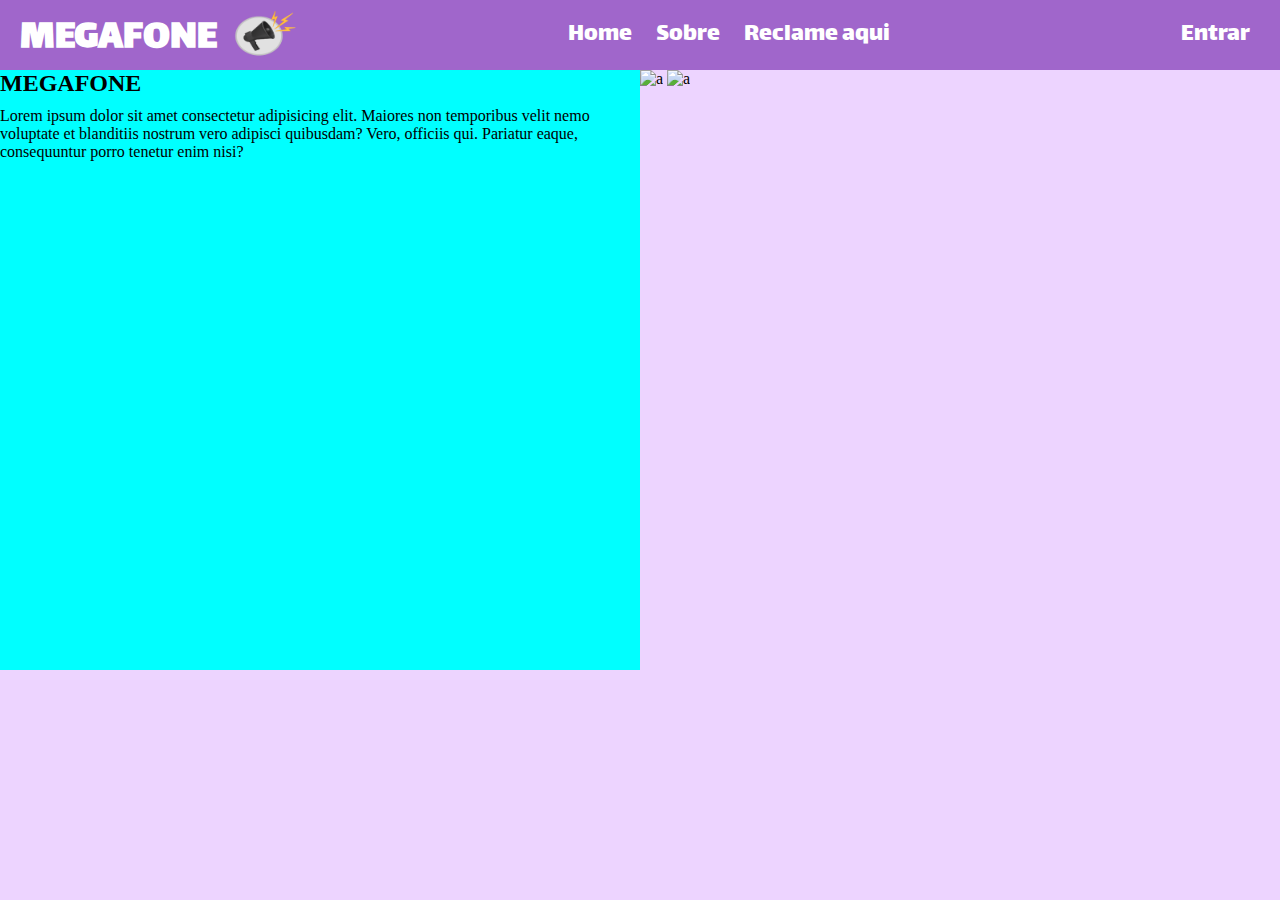
==== index.html @ a2128fc6 "1" ====
<!DOCTYPE html>
<html lang="pt-br">

<head>
    <meta charset="UTF-8">
    <meta name="viewport" content="width=device-width, initial-scale=1.0">
    <link rel="stylesheet" href="/css/style.css">
    <link rel="stylesheet" href="/css/topo.css">
    <link rel="preconnect" href="https://fonts.googleapis.com">
    <link rel="preconnect" href="https://fonts.gstatic.com" crossorigin>
    <link href="https://fonts.googleapis.com/css2?family=Lalezar&display=swap" rel="stylesheet">
    <title>Megafone</title>
</head>

<body>
    <div class="container">
        <div class="topo">
            <div class="logo">
                <h2>MEGAFONE</h2>
                <img src="/img/logo.png" alt="Logo MEGAFONE">
            </div>

            <nav class="menunav">
                <a href="#">Home</a>
                <a href="">Sobre</a>
                <a href="">Reclame aqui</a>
            </nav>

            <a href="/assets/login.html">Entrar</a>
        </div>

        <section class="areasobre">
            <article>
                <h2>MEGAFONE</h2>
                <P>Lorem ipsum dolor sit amet consectetur adipisicing elit. Maiores non temporibus velit nemo voluptate
                    et blanditiis nostrum vero adipisci quibusdam? Vero, officiis qui. Pariatur eaque, consequuntur
                    porro tenetur enim nisi?</P>
            </article>
            <div class="imagenssobre" >
                <img  src="" alt="a">
                <img src="" alt="a">
            </div>
        </section>

    </div>


</body>

</html>
---- css/style.css ----
* {
    margin: 0;
    padding: 0;
}


/*===========CORES E FONTES==============*/

:root {
    --cor01: #a066cb;
    --cor02: #c9b9f2;
    --cor03: #edd4ff;
    --corfontb: #000;
    --corfontw: #fff;

    --fontlogo: "lalezar";

}

/*=========================================*/

.container {
    background-color: var(--cor03);
    width: 100vw;
    height: 100vh;
}


/*=========FORM=CADASTRO/LOGIN==========*/

.areaform {

    background-color: var(--cor02);
    width: 50%;
    margin: 5% auto;
    border-radius: 15px;
}

.inputs {

    margin: auto auto;

}

.box {
    width: 100%;
    height: 100%;
    display: flex;
    flex-direction: column;
    align-items: center;
    box-sizing: border-box;
    margin: 0 auto;
    padding: 10px;
    box-shadow: 0px 4px 8px 0px rgba(0, 0, 0, 0.25);
    border-radius: 15px;

}

.box h2{
    font-family: var(--fontlogo);
    font-size: 40px;
    font-weight: 400;
}


.inputs {
    width: 60%;
    display: flex;
    flex-direction: column;
    gap: 15px;
    align-items: center;
    box-sizing: border-box;
}

.inputtexto {
    width: 100%;
}

.inputtexto {
    font-size: 18px;
    font-family: sans-serif;
    font-weight: 600;
}

.inputpadrao {
    border: none;
    width: 100%;
    height: 25px;
    border-radius: 8px;
    padding: 5px;
}

.botoes {
    width: 100%;
    display: flex;
    justify-content: space-between;
    align-items: center;
    flex-wrap: wrap;
    padding: 15px 0 50px 0;
    font-family: sans-serif;
    font-weight: 600;
}

.botoes a{
    text-decoration: none;
    color: var(--corfontb);
    font-size: 16px;
}

#lembreme{
    width: 15px;
}

.btn_form {
    width: 100px;
    height: 30px;
    border: none;
    border-radius: 8px;
    background-color: var(--cor01);
    cursor: pointer;
    font-family: sans-serif;
    font-weight: 600;
}

.lembreme {
    display: flex;
    gap: 3px;
}

.lembreme input {
    cursor: pointer;
}

/*=========PAGINA=INDEX=============*/

.areasobre{
    display: flex;
    background-color: var(--cor03);
}

.areasobre article{
    background-color: aqua;
    width: 50%;
    height: 600px;
    display: flex;
    flex-direction: column;
    gap: 10px;
}

@media screen and (max-width: 450px) {
    .areaform {
        width: 100%;
        margin: 25% auto;
    }
}
---- css/topo.css ----
:root {
    --cor01: #a066cb;
    --cor02: #c9b9f2;
    --cor03: #edd4ff;
    --corfontb: #000;
    --corfontw: #fff;

    --fontlogo: "lalezar";
}

.topo{
    height: 50px;
    display: flex;
    justify-content: space-between;
    padding: 10px 10px;
    align-items: center;
    background-color: var(--cor01);
}

.topo a{
    font-family: var(--fontlogo);
    font-size: 26px;
    font-weight: 400;
    margin-right: 20px;
    text-decoration: none;
    color: var(--corfontw);
}

.logo{
    display: flex;
    align-items: center;
    font-family: var(--fontlogo);
    font-size: 28px;
    font-weight: 400;
    color: var(--corfontw);
}

.logo h2{
    margin-left: 10px;
    margin-top: 8px;
}

.logo img{
    width: 80px;
}
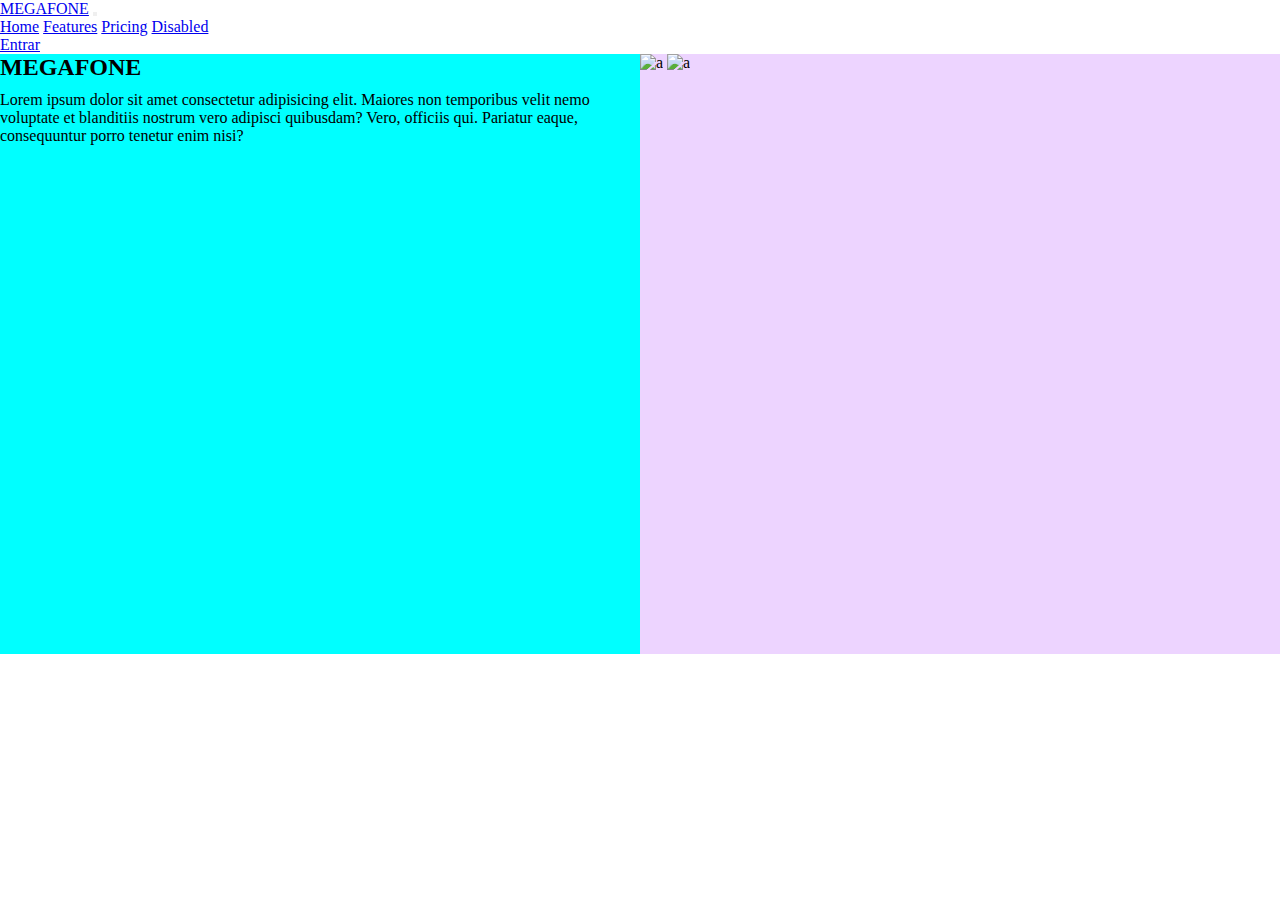
==== commit 6ff3fe52: "1" ====
--- a/index.html
+++ b/index.html
@@ -9,12 +9,15 @@
     <link rel="preconnect" href="https://fonts.googleapis.com">
     <link rel="preconnect" href="https://fonts.gstatic.com" crossorigin>
     <link href="https://fonts.googleapis.com/css2?family=Lalezar&display=swap" rel="stylesheet">
+
+    <link href="https://cdn.jsdelivr.net/npm/bootstrap@5.3.2/dist/css/bootstrap.min.css" rel="stylesheet" integrity="sha384-T3c6CoIi6uLrA9TneNEoa7RxnatzjcDSCmG1MXxSR1GAsXEV/Dwwykc2MPK8M2HN" crossorigin="anonymous">
+
     <title>Megafone</title>
 </head>
 
 <body>
-    <div class="container">
-        <div class="topo">
+    
+    <!--  <div class="topo">
             <div class="logo">
                 <h2>MEGAFONE</h2>
                 <img src="/img/logo.png" alt="Logo MEGAFONE">
@@ -25,9 +28,28 @@
                 <a href="">Sobre</a>
                 <a href="">Reclame aqui</a>
             </nav>
+        -->
+            <nav class="navbar navbar-expand-lg navbar-light bg-light">
+                <div class="container-fluid">
+                  <a class="navbar-brand" href="#">MEGAFONE</a>
+                  
+                  <button class="navbar-toggler" type="button" data-bs-toggle="collapse" data-bs-target="#navbarNavAltMarkup" aria-controls="navbarNavAltMarkup" aria-expanded="false" aria-label="Toggle navigation">
+                    <span class="navbar-toggler-icon"></span>
+                  </button>
+                  <div class="collapse navbar-collapse" id="navbarNavAltMarkup">
+                    <div class="navbar-nav">
+                      <a class="nav-link active" aria-current="page" href="#">Home</a>
+                      <a class="nav-link" href="#">Features</a>
+                      <a class="nav-link" href="#">Pricing</a>
+                      <a class="nav-link disabled" href="#" tabindex="-1" aria-disabled="true">Disabled</a>
+                    </div>
+                  </div>
+                  <a id="linkentrar" href="/assets/login.html">Entrar</a>
+                </div>
+              </nav>
 
-            <a href="/assets/login.html">Entrar</a>
-        </div>
+            
+        
 
         <section class="areasobre">
             <article>
@@ -44,6 +66,7 @@
 
     </div>
 
+    <script src="https://cdn.jsdelivr.net/npm/bootstrap@5.3.2/dist/js/bootstrap.bundle.min.js" integrity="sha384-C6RzsynM9kWDrMNeT87bh95OGNyZPhcTNXj1NW7RuBCsyN/o0jlpcV8Qyq46cDfL" crossorigin="anonymous"></script>
 
 </body>
 
--- a/css/style.css
+++ b/css/style.css
@@ -152,4 +152,9 @@
         width: 100%;
         margin: 25% auto;
     }
+
+    #linkentrar{
+        display: none;
+    }
+
 }--- a/css/topo.css
+++ b/css/topo.css
@@ -44,3 +44,11 @@
 .logo img{
     width: 80px;
 }
+
+@media screen and (max-width: 1000px) {
+
+    #linkentrar{
+        display: none;
+    }
+
+}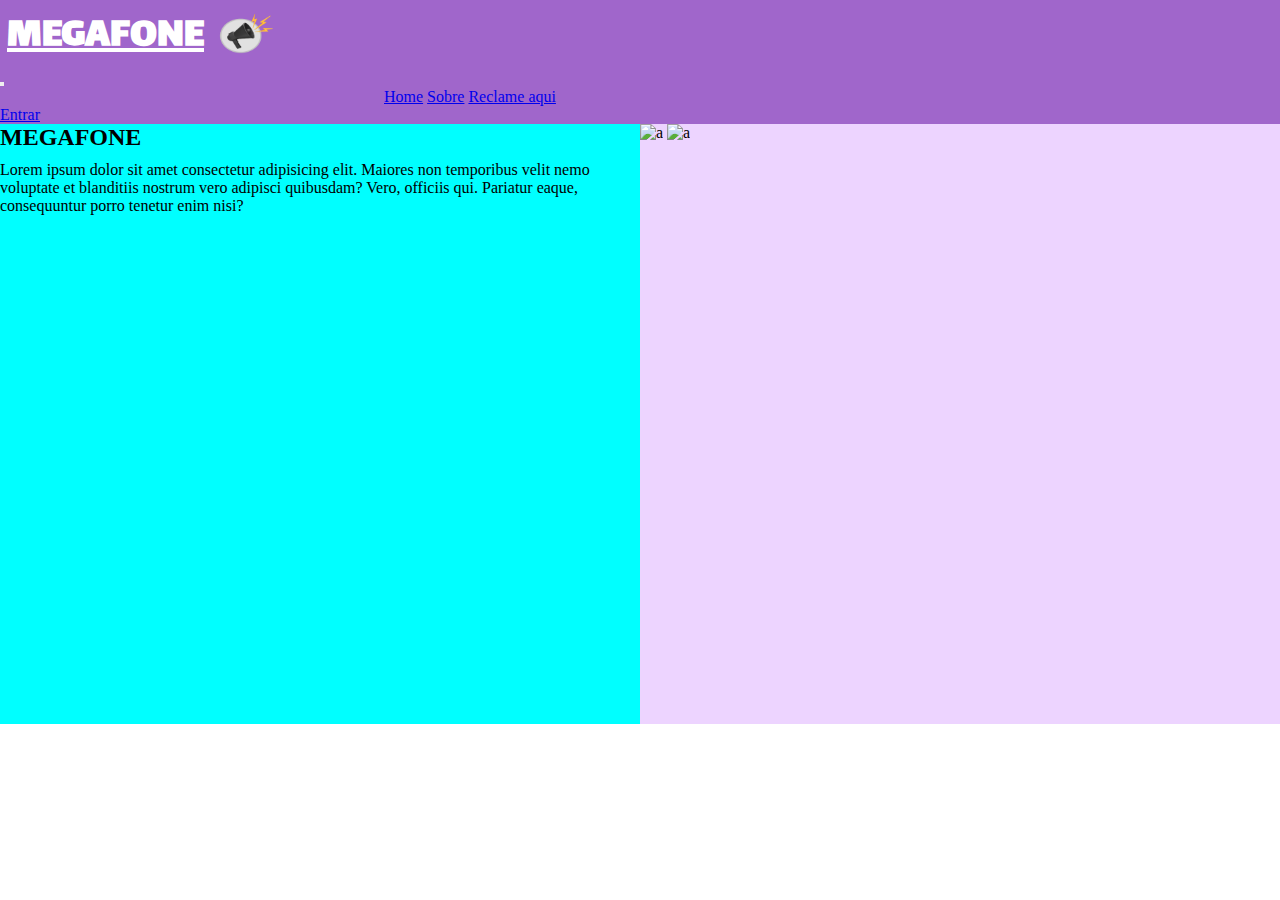
==== commit 07ddb57f: "1" ====
--- a/index.html
+++ b/index.html
@@ -29,19 +29,23 @@
                 <a href="">Reclame aqui</a>
             </nav>
         -->
-            <nav class="navbar navbar-expand-lg navbar-light bg-light">
-                <div class="container-fluid">
-                  <a class="navbar-brand" href="#">MEGAFONE</a>
+            <nav class="navbar navbar-expand-lg navbar-light bg-light p-0  ">
+                <div  class="container-fluid cordanav  ">
+                    <div class="centralizarlogo">
+                        <a id="fontepersonalizada" class="navbar-brand " href="#">MEGAFONE </a>
+                        <img class="imgconfig " src="/img/logo.png" alt="Logo MEGAFONE">
+                    </div>
+                 
                   
                   <button class="navbar-toggler" type="button" data-bs-toggle="collapse" data-bs-target="#navbarNavAltMarkup" aria-controls="navbarNavAltMarkup" aria-expanded="false" aria-label="Toggle navigation">
                     <span class="navbar-toggler-icon"></span>
                   </button>
-                  <div class="collapse navbar-collapse" id="navbarNavAltMarkup">
-                    <div class="navbar-nav">
-                      <a class="nav-link active" aria-current="page" href="#">Home</a>
-                      <a class="nav-link" href="#">Features</a>
-                      <a class="nav-link" href="#">Pricing</a>
-                      <a class="nav-link disabled" href="#" tabindex="-1" aria-disabled="true">Disabled</a>
+                  <div class="collapse navbar-collapse  " id="navbarNavAltMarkup">
+                    <div class="navbar-nav espacologonav">
+                      <a class="nav-link active" href="#">Home</a>
+                      <a class="nav-link active" href="#">Sobre</a>
+                      <a class="nav-link active" href="#">Reclame aqui</a>
+                      <a class="nav-link active " id="entrarmenu" href="">Entrar</a>
                     </div>
                   </div>
                   <a id="linkentrar" href="/assets/login.html">Entrar</a>
--- a/css/topo.css
+++ b/css/topo.css
@@ -8,6 +8,8 @@
 
     --fontlogo: "lalezar";
 }
+
+
 
 .topo{
     height: 50px;
@@ -42,7 +44,44 @@
 }
 
 .logo img{
-    width: 80px;
+    width: 70px;
+}
+
+
+.imgconfig{
+    width: 70px;
+}
+
+.cordanav{
+    background-color: var(--cor01);
+    
+    
+}
+
+.espacologonav{
+    margin-left: 30%;
+    
+}
+
+#entrarmenu{
+    display: none;
+}
+
+#fontepersonalizada{
+    display: flex;
+    align-items: center;
+    font-family: var(--fontlogo);
+    font-size: 42px;
+    font-weight: 600;
+    color: var(--corfontw);
+    padding: 0;
+    margin: 0;
+}
+
+.centralizarlogo{
+    display: flex;
+    align-items: flex-end;
+    padding-left: 7px ;
 }
 
 @media screen and (max-width: 1000px) {
@@ -51,4 +90,8 @@
         display: none;
     }
 
+    #entrarmenu{
+        display: block;
+    }
+
 }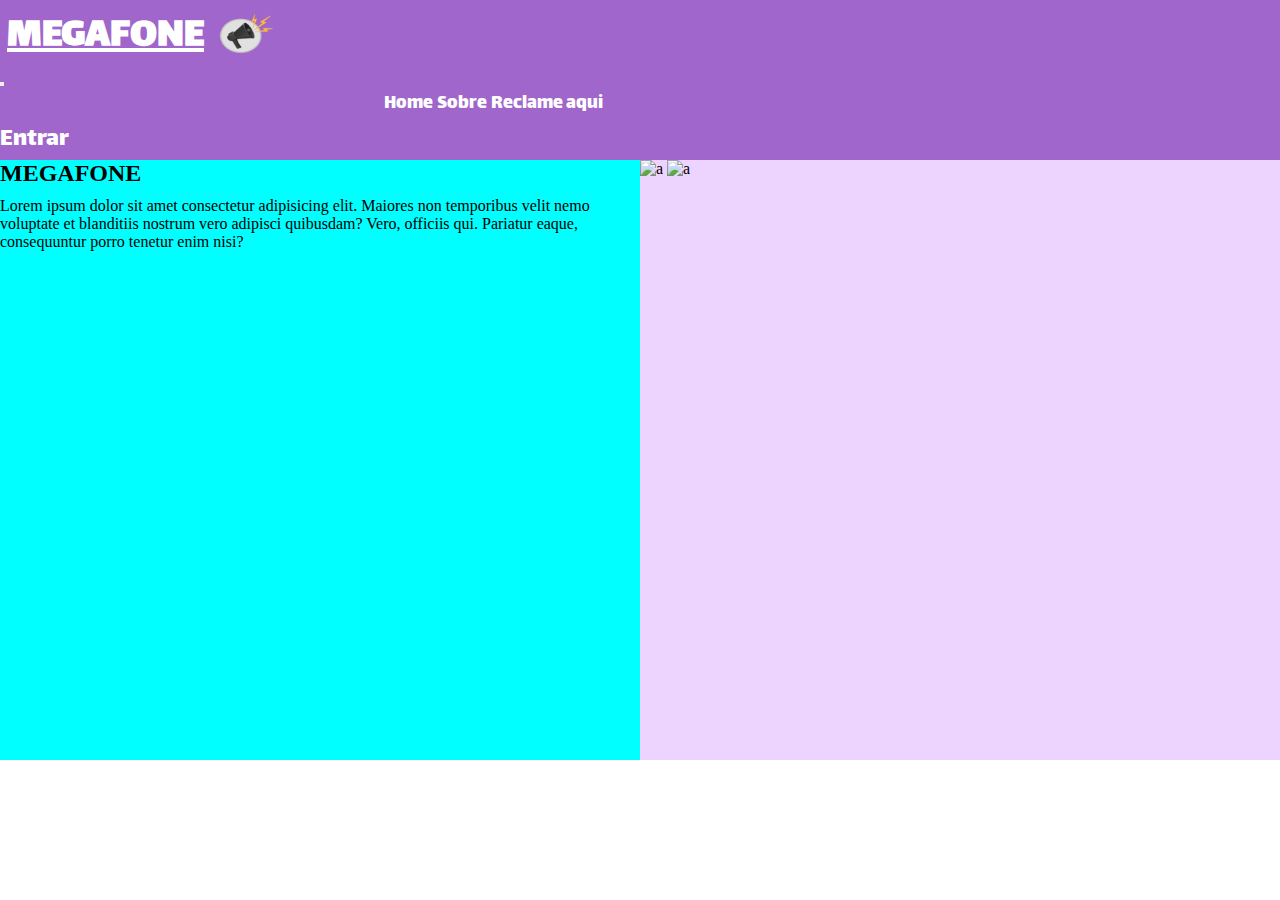
==== commit 203df4b3: "1" ====
--- a/index.html
+++ b/index.html
@@ -10,67 +10,60 @@
     <link rel="preconnect" href="https://fonts.gstatic.com" crossorigin>
     <link href="https://fonts.googleapis.com/css2?family=Lalezar&display=swap" rel="stylesheet">
 
-    <link href="https://cdn.jsdelivr.net/npm/bootstrap@5.3.2/dist/css/bootstrap.min.css" rel="stylesheet" integrity="sha384-T3c6CoIi6uLrA9TneNEoa7RxnatzjcDSCmG1MXxSR1GAsXEV/Dwwykc2MPK8M2HN" crossorigin="anonymous">
+    <link href="https://cdn.jsdelivr.net/npm/bootstrap@5.3.2/dist/css/bootstrap.min.css" rel="stylesheet"
+        integrity="sha384-T3c6CoIi6uLrA9TneNEoa7RxnatzjcDSCmG1MXxSR1GAsXEV/Dwwykc2MPK8M2HN" crossorigin="anonymous">
 
     <title>Megafone</title>
 </head>
 
 <body>
-    
-    <!--  <div class="topo">
-            <div class="logo">
-                <h2>MEGAFONE</h2>
-                <img src="/img/logo.png" alt="Logo MEGAFONE">
+
+
+    <nav class="navbar navbar-expand-lg navbar-light bg-light p-0  ">
+        <div class="container-fluid cordanav  ">
+            <div class="centralizarlogo">
+                <a id="fontepersonalizada" class="navbar-brand " href="#">MEGAFONE </a>
+                <img class="imgconfig " src="/img/logo.png" alt="Logo MEGAFONE">
             </div>
 
-            <nav class="menunav">
-                <a href="#">Home</a>
-                <a href="">Sobre</a>
-                <a href="">Reclame aqui</a>
-            </nav>
-        -->
-            <nav class="navbar navbar-expand-lg navbar-light bg-light p-0  ">
-                <div  class="container-fluid cordanav  ">
-                    <div class="centralizarlogo">
-                        <a id="fontepersonalizada" class="navbar-brand " href="#">MEGAFONE </a>
-                        <img class="imgconfig " src="/img/logo.png" alt="Logo MEGAFONE">
-                    </div>
-                 
-                  
-                  <button class="navbar-toggler" type="button" data-bs-toggle="collapse" data-bs-target="#navbarNavAltMarkup" aria-controls="navbarNavAltMarkup" aria-expanded="false" aria-label="Toggle navigation">
-                    <span class="navbar-toggler-icon"></span>
-                  </button>
-                  <div class="collapse navbar-collapse  " id="navbarNavAltMarkup">
-                    <div class="navbar-nav espacologonav">
-                      <a class="nav-link active" href="#">Home</a>
-                      <a class="nav-link active" href="#">Sobre</a>
-                      <a class="nav-link active" href="#">Reclame aqui</a>
-                      <a class="nav-link active " id="entrarmenu" href="">Entrar</a>
-                    </div>
-                  </div>
-                  <a id="linkentrar" href="/assets/login.html">Entrar</a>
+
+            <button class="navbar-toggler" type="button" data-bs-toggle="collapse" data-bs-target="#navbarNavAltMarkup"
+                aria-controls="navbarNavAltMarkup" aria-expanded="false" aria-label="Toggle navigation">
+                <span class="navbar-toggler-icon"></span>
+            </button>
+            <div class="collapse navbar-collapse  " id="navbarNavAltMarkup">
+                <div class="navbar-nav espacologonav">
+                    <a id="linksmenu" class="nav-link active" href="#">Home</a>
+                    <a id="linksmenu" class="nav-link active" href="#">Sobre</a>
+                    <a id="linksmenu" class="nav-link active" href="#">Reclame aqui</a>
+                    <a class="nav-link active " id="entrarmenunone" href="">Entrar</a>
                 </div>
-              </nav>
+            </div>
+            <a id="linkentrar" href="/assets/login.html">Entrar</a>
+        </div>
+    </nav>
 
-            
-        
 
-        <section class="areasobre">
-            <article>
-                <h2>MEGAFONE</h2>
-                <P>Lorem ipsum dolor sit amet consectetur adipisicing elit. Maiores non temporibus velit nemo voluptate
-                    et blanditiis nostrum vero adipisci quibusdam? Vero, officiis qui. Pariatur eaque, consequuntur
-                    porro tenetur enim nisi?</P>
-            </article>
-            <div class="imagenssobre" >
-                <img  src="" alt="a">
-                <img src="" alt="a">
-            </div>
-        </section>
+
+
+    <section class="areasobre">
+        <article>
+            <h2>MEGAFONE</h2>
+            <P>Lorem ipsum dolor sit amet consectetur adipisicing elit. Maiores non temporibus velit nemo voluptate
+                et blanditiis nostrum vero adipisci quibusdam? Vero, officiis qui. Pariatur eaque, consequuntur
+                porro tenetur enim nisi?</P>
+        </article>
+        <div class="imagenssobre">
+            <img src="" alt="a">
+            <img src="" alt="a">
+        </div>
+    </section>
 
     </div>
 
-    <script src="https://cdn.jsdelivr.net/npm/bootstrap@5.3.2/dist/js/bootstrap.bundle.min.js" integrity="sha384-C6RzsynM9kWDrMNeT87bh95OGNyZPhcTNXj1NW7RuBCsyN/o0jlpcV8Qyq46cDfL" crossorigin="anonymous"></script>
+    <script src="https://cdn.jsdelivr.net/npm/bootstrap@5.3.2/dist/js/bootstrap.bundle.min.js"
+        integrity="sha384-C6RzsynM9kWDrMNeT87bh95OGNyZPhcTNXj1NW7RuBCsyN/o0jlpcV8Qyq46cDfL"
+        crossorigin="anonymous"></script>
 
 </body>
 
--- a/css/style.css
+++ b/css/style.css
@@ -19,7 +19,7 @@
 
 /*=========================================*/
 
-.container {
+.body {
     background-color: var(--cor03);
     width: 100vw;
     height: 100vh;
@@ -70,24 +70,26 @@
     gap: 15px;
     align-items: center;
     box-sizing: border-box;
+    padding: 10px 0;
 }
 
 .inputtexto {
     width: 100%;
-}
-
-.inputtexto {
     font-size: 18px;
     font-family: sans-serif;
     font-weight: 600;
+    margin-bottom: none;
 }
 
 .inputpadrao {
     border: none;
     width: 100%;
-    height: 25px;
+    height: 35px;
     border-radius: 8px;
-    padding: 5px;
+}
+
+.pinputs{
+    margin: 0;
 }
 
 .botoes {
--- a/css/topo.css
+++ b/css/topo.css
@@ -63,8 +63,42 @@
     
 }
 
+#entrarmenunone{
+    display: none;
+    font-family: var(--fontlogo);
+    font-size: 20px;
+    font-weight: 400;
+    margin-right: 20px;
+    text-decoration: none;
+    color: var(--corfontw);
+}
+
 #entrarmenu{
     display: none;
+    font-family: var(--fontlogo);
+    font-size: 26px;
+    font-weight: 400;
+    margin-right: 20px;
+    text-decoration: none;
+    color: var(--corfontw);
+}
+
+#linkentrar{
+    font-family: var(--fontlogo);
+    font-size: 26px;
+    font-weight: 400;
+    margin-right: 20px;
+    text-decoration: none;
+    color: var(--corfontw);
+}
+
+#linksmenu{
+    font-family: var(--fontlogo);
+    font-size: 20px;
+    font-weight: 400;
+    margin-right: 0;
+    text-decoration: none;
+    color: var(--corfontw);
 }
 
 #fontepersonalizada{
@@ -84,6 +118,8 @@
     padding-left: 7px ;
 }
 
+
+
 @media screen and (max-width: 1000px) {
 
     #linkentrar{
@@ -94,4 +130,12 @@
         display: block;
     }
 
+    #entrarmenunone{
+        display: block;
+    }
+
+    .espacologonav{
+        margin-left: 0;
+        
+    }
 }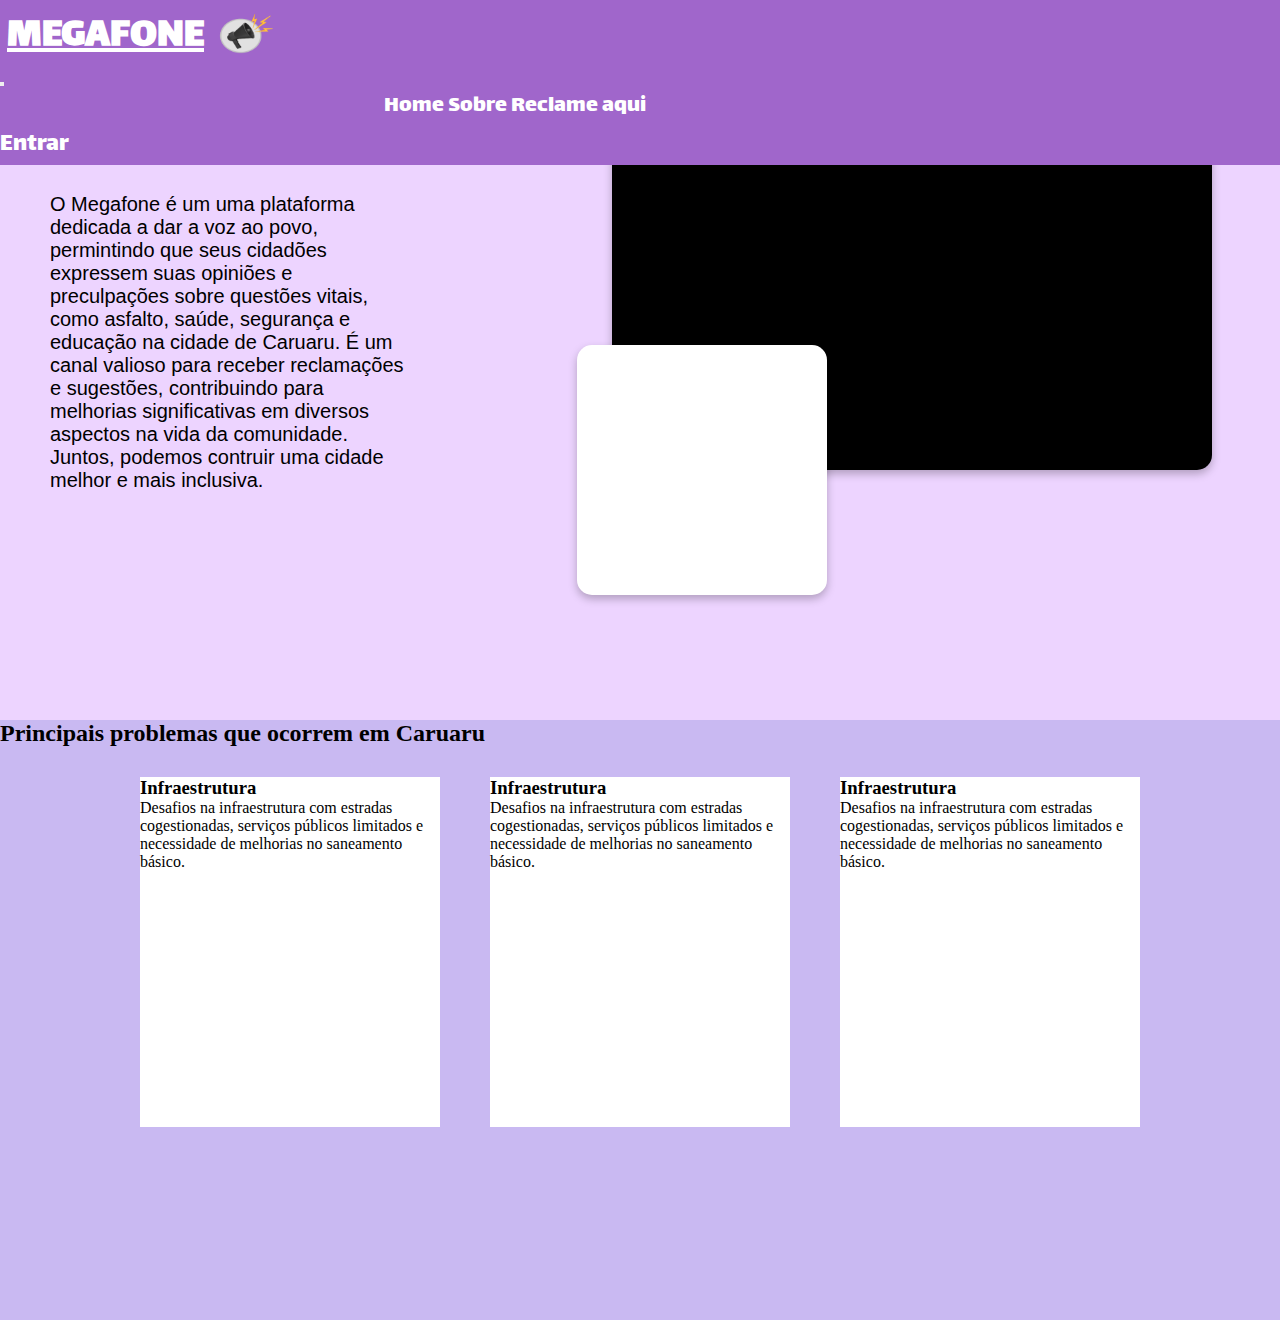
==== commit 3f4a1b6b: "1" ====
--- a/index.html
+++ b/index.html
@@ -19,7 +19,7 @@
 <body>
 
 
-    <nav class="navbar navbar-expand-lg navbar-light bg-light p-0  ">
+    <nav id="menufixo" class="navbar navbar-expand-lg navbar-light bg-light p-0  ">
         <div class="container-fluid cordanav  ">
             <div class="centralizarlogo">
                 <a id="fontepersonalizada" class="navbar-brand " href="#">MEGAFONE </a>
@@ -49,13 +49,33 @@
     <section class="areasobre">
         <article>
             <h2>MEGAFONE</h2>
-            <P>Lorem ipsum dolor sit amet consectetur adipisicing elit. Maiores non temporibus velit nemo voluptate
-                et blanditiis nostrum vero adipisci quibusdam? Vero, officiis qui. Pariatur eaque, consequuntur
-                porro tenetur enim nisi?</P>
+            <P>O Megafone é um uma plataforma dedicada a dar a voz ao povo, permintindo que seus cidadões expressem suas opiniões e preculpações sobre questões vitais, como asfalto, saúde, segurança e educação na cidade de Caruaru. É um canal valioso para receber reclamações e sugestões, contribuindo para melhorias significativas em diversos aspectos na vida da comunidade. Juntos, podemos contruir uma cidade melhor e mais inclusiva.</P>
         </article>
         <div class="imagenssobre">
-            <img src="" alt="a">
-            <img src="" alt="a">
+            <div class="foto1">
+                <img src="" alt="">
+            </div>
+            <div class="foto2">
+                <img src="" alt="">
+            </div>
+        </div>
+    </section>
+
+    <section class="areaproblemas">
+        <h2>Principais problemas que ocorrem em Caruaru</h2>
+        <div class="cartoes">
+            <div class="cartao">
+                <h3>Infraestrutura</h3>
+                <p>Desafios na infraestrutura com estradas cogestionadas, serviços públicos limitados e necessidade de melhorias no saneamento básico.</p>
+            </div>
+            <div class="cartao">
+                <h3>Infraestrutura</h3>
+                <p>Desafios na infraestrutura com estradas cogestionadas, serviços públicos limitados e necessidade de melhorias no saneamento básico.</p>
+            </div>
+            <div class="cartao">
+                <h3>Infraestrutura</h3>
+                <p>Desafios na infraestrutura com estradas cogestionadas, serviços públicos limitados e necessidade de melhorias no saneamento básico.</p>
+            </div>
         </div>
     </section>
 
--- a/css/style.css
+++ b/css/style.css
@@ -56,7 +56,7 @@
 
 }
 
-.box h2{
+.box h2 {
     font-family: var(--fontlogo);
     font-size: 40px;
     font-weight: 400;
@@ -88,7 +88,7 @@
     border-radius: 8px;
 }
 
-.pinputs{
+.pinputs {
     margin: 0;
 }
 
@@ -103,13 +103,13 @@
     font-weight: 600;
 }
 
-.botoes a{
+.botoes a {
     text-decoration: none;
     color: var(--corfontb);
     font-size: 16px;
 }
 
-#lembreme{
+#lembreme {
     width: 15px;
 }
 
@@ -135,19 +135,80 @@
 
 /*=========PAGINA=INDEX=============*/
 
-.areasobre{
+.areasobre {
     display: flex;
     background-color: var(--cor03);
-}
-
-.areasobre article{
-    background-color: aqua;
-    width: 50%;
+    padding: 20px 0 0 0;
+}
+
+.areasobre article {
+    width: 40%;
     height: 600px;
     display: flex;
     flex-direction: column;
     gap: 10px;
-}
+    margin: 100px 0 0 50px;
+}
+
+.areasobre article h2 {
+    font-family: var(--fontlogo);
+    font-size: 40px;
+    font-weight: 400;
+}
+
+.areasobre article p {
+    width: 70%;
+    font-family: Arial;
+    font-size: 20px;
+    font-style: normal;
+    font-weight: 400;
+}
+
+.foto1{
+    width: 600px;
+    height: 350px;
+    background-color: #000000;
+    margin: 100px 0 0 50px;
+    position: relative;
+    border-radius: 15px;
+    box-shadow: 0px 4px 8px 0px rgba(0, 0, 0, 0.25);
+
+}
+
+.foto2{
+    width: 250px;
+    height: 250px;
+    background-color: #fff;
+    position: relative;
+    top: -125px;
+    border-radius: 15px;
+    right: -15px;
+    box-shadow: 0px 4px 8px 0px rgba(0, 0, 0, 0.25);
+
+}
+
+/*==========area=problemas==================*/
+
+.areaproblemas{
+    background-color: var(--cor02);
+    height: 600px;
+}
+
+.cartoes{
+    
+    display: flex;
+    margin: 30px;
+    justify-content: center;
+    gap: 50px;
+}
+
+.cartao{
+    width: 300px;
+    height: 350px;
+    background-color: var(--corfontw);
+
+}
+
 
 @media screen and (max-width: 450px) {
     .areaform {
@@ -155,7 +216,7 @@
         margin: 25% auto;
     }
 
-    #linkentrar{
+    #linkentrar {
         display: none;
     }
 
--- a/css/topo.css
+++ b/css/topo.css
@@ -94,7 +94,7 @@
 
 #linksmenu{
     font-family: var(--fontlogo);
-    font-size: 20px;
+    font-size: 24px;
     font-weight: 400;
     margin-right: 0;
     text-decoration: none;
@@ -118,6 +118,11 @@
     padding-left: 7px ;
 }
 
+#menufixo{
+    position: fixed;
+    width: 100%;
+    z-index: 1;
+}
 
 
 @media screen and (max-width: 1000px) {
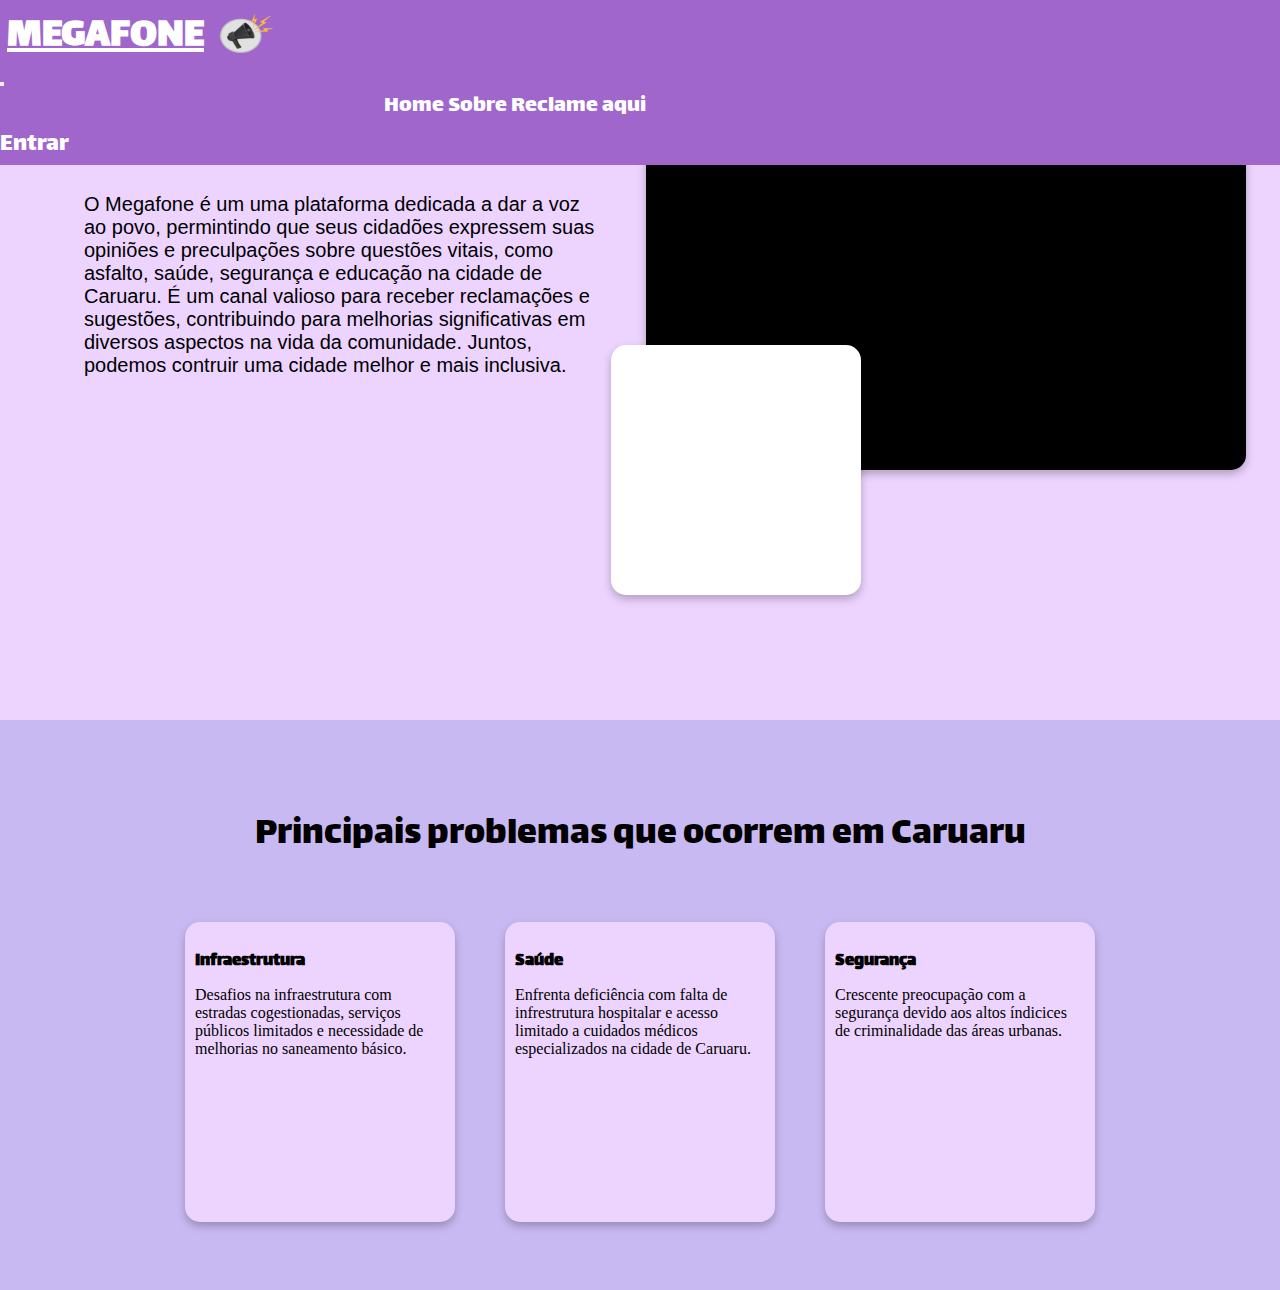
==== commit c64b5b85: "1" ====
--- a/index.html
+++ b/index.html
@@ -69,12 +69,12 @@
                 <p>Desafios na infraestrutura com estradas cogestionadas, serviços públicos limitados e necessidade de melhorias no saneamento básico.</p>
             </div>
             <div class="cartao">
-                <h3>Infraestrutura</h3>
-                <p>Desafios na infraestrutura com estradas cogestionadas, serviços públicos limitados e necessidade de melhorias no saneamento básico.</p>
+                <h3>Saúde</h3>
+                <p>Enfrenta deficiência com falta de infrestrutura hospitalar e acesso limitado a cuidados médicos especializados na cidade de Caruaru.</p>
             </div>
             <div class="cartao">
-                <h3>Infraestrutura</h3>
-                <p>Desafios na infraestrutura com estradas cogestionadas, serviços públicos limitados e necessidade de melhorias no saneamento básico.</p>
+                <h3>Segurança</h3>
+                <p>Crescente preocupação com a segurança devido aos altos índicices de criminalidade das áreas urbanas.</p>
             </div>
         </div>
     </section>
--- a/css/style.css
+++ b/css/style.css
@@ -139,6 +139,7 @@
     display: flex;
     background-color: var(--cor03);
     padding: 20px 0 0 0;
+    justify-content: center;
 }
 
 .areasobre article {
@@ -157,14 +158,13 @@
 }
 
 .areasobre article p {
-    width: 70%;
     font-family: Arial;
     font-size: 20px;
     font-style: normal;
     font-weight: 400;
 }
 
-.foto1{
+.foto1 {
     width: 600px;
     height: 350px;
     background-color: #000000;
@@ -175,7 +175,7 @@
 
 }
 
-.foto2{
+.foto2 {
     width: 250px;
     height: 250px;
     background-color: #fff;
@@ -189,24 +189,48 @@
 
 /*==========area=problemas==================*/
 
-.areaproblemas{
+.areaproblemas {
+    display: flex;
     background-color: var(--cor02);
-    height: 600px;
-}
-
-.cartoes{
-    
+    padding: 20px 0 0 0;
+    justify-content: center;
+    flex-direction: column;
+    height: 550px;
+}
+
+.areaproblemas h2 {
+    font-family: var(--fontlogo);
+    font-size: 40px;
+    font-weight: 400;
+    margin: 25px auto;
+}
+
+.cartoes {
+
     display: flex;
     margin: 30px;
     justify-content: center;
     gap: 50px;
 }
 
-.cartao{
-    width: 300px;
-    height: 350px;
-    background-color: var(--corfontw);
-
+.cartao {
+    width: 250px;
+    height: 280px;
+    background-color: var(--cor03);
+    border-radius: 15px;
+    display: flex;
+    flex-direction: column;
+    padding: 10px;
+    box-shadow: 0px 4px 8px 0px rgba(0, 0, 0, 0.25);
+}
+
+.cartao h3 {
+    font-family: var(--fontlogo);
+    margin-top: 15px;
+}
+
+.cartao p {
+    margin: 10px 0 0 0;
 }
 
 
--- a/css/topo.css
+++ b/css/topo.css
@@ -60,6 +60,7 @@
 
 .espacologonav{
     margin-left: 30%;
+    gap: 15px;
     
 }
 
@@ -96,7 +97,6 @@
     font-family: var(--fontlogo);
     font-size: 24px;
     font-weight: 400;
-    margin-right: 0;
     text-decoration: none;
     color: var(--corfontw);
 }
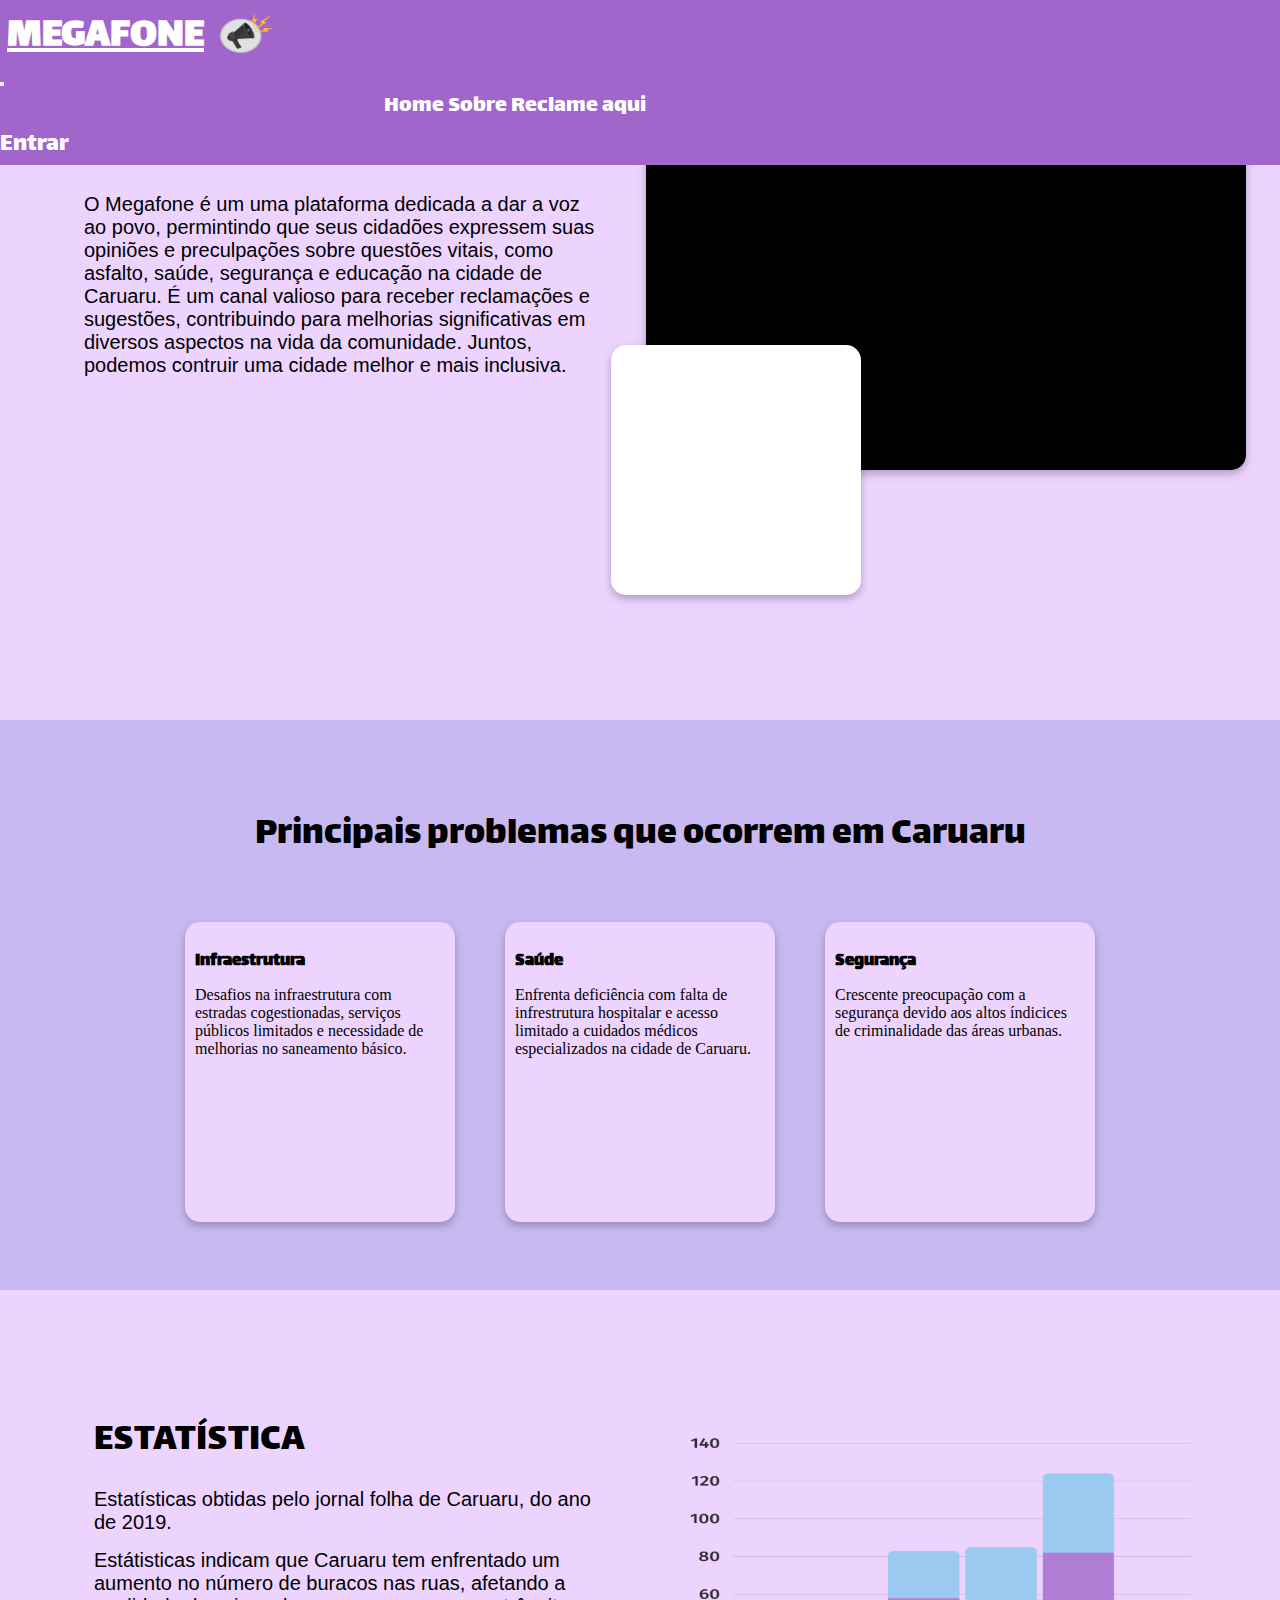
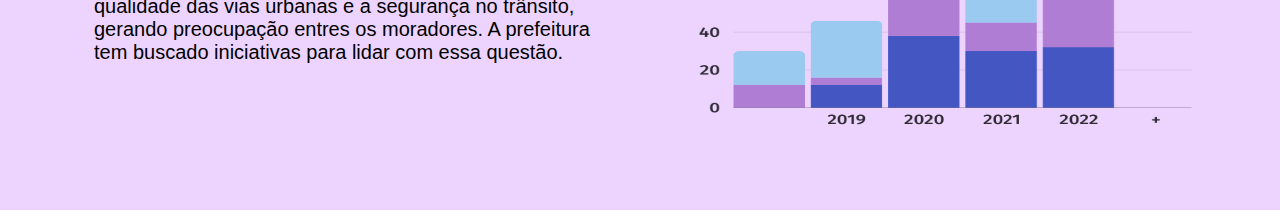
==== commit 7141e234: "1" ====
--- a/index.html
+++ b/index.html
@@ -49,7 +49,11 @@
     <section class="areasobre">
         <article>
             <h2>MEGAFONE</h2>
-            <P>O Megafone é um uma plataforma dedicada a dar a voz ao povo, permintindo que seus cidadões expressem suas opiniões e preculpações sobre questões vitais, como asfalto, saúde, segurança e educação na cidade de Caruaru. É um canal valioso para receber reclamações e sugestões, contribuindo para melhorias significativas em diversos aspectos na vida da comunidade. Juntos, podemos contruir uma cidade melhor e mais inclusiva.</P>
+            <P>O Megafone é um uma plataforma dedicada a dar a voz ao povo, permintindo que seus cidadões expressem suas
+                opiniões e preculpações sobre questões vitais, como asfalto, saúde, segurança e educação na cidade de
+                Caruaru. É um canal valioso para receber reclamações e sugestões, contribuindo para melhorias
+                significativas em diversos aspectos na vida da comunidade. Juntos, podemos contruir uma cidade melhor e
+                mais inclusiva.</P>
         </article>
         <div class="imagenssobre">
             <div class="foto1">
@@ -66,20 +70,39 @@
         <div class="cartoes">
             <div class="cartao">
                 <h3>Infraestrutura</h3>
-                <p>Desafios na infraestrutura com estradas cogestionadas, serviços públicos limitados e necessidade de melhorias no saneamento básico.</p>
+                <p>Desafios na infraestrutura com estradas cogestionadas, serviços públicos limitados e necessidade de
+                    melhorias no saneamento básico.</p>
             </div>
             <div class="cartao">
                 <h3>Saúde</h3>
-                <p>Enfrenta deficiência com falta de infrestrutura hospitalar e acesso limitado a cuidados médicos especializados na cidade de Caruaru.</p>
+                <p>Enfrenta deficiência com falta de infrestrutura hospitalar e acesso limitado a cuidados médicos
+                    especializados na cidade de Caruaru.</p>
             </div>
             <div class="cartao">
                 <h3>Segurança</h3>
-                <p>Crescente preocupação com a segurança devido aos altos índicices de criminalidade das áreas urbanas.</p>
+                <p>Crescente preocupação com a segurança devido aos altos índicices de criminalidade das áreas urbanas.
+                </p>
             </div>
         </div>
     </section>
 
-    </div>
+    <section class="areaestatistica">
+        <article>
+            <h2>ESTATÍSTICA</h2>
+            <P>Estatísticas obtidas pelo jornal folha de Caruaru, do ano de 2019.</P>
+            <P>Estátisticas indicam que Caruaru tem enfrentado um aumento no número de buracos nas ruas, afetando a
+                qualidade das vias urbanas e a segurança no trânsito, gerando preocupação entres os moradores. A
+                prefeitura tem buscado iniciativas para lidar com essa questão.</P>
+        </article>
+        <div class="areaestatistica">
+            <div class="foto1e">
+                <img src="/img/estatistica.png" alt="estatistica.img">
+            </div>
+
+        </div>
+    </section>
+
+    
 
     <script src="https://cdn.jsdelivr.net/npm/bootstrap@5.3.2/dist/js/bootstrap.bundle.min.js"
         integrity="sha384-C6RzsynM9kWDrMNeT87bh95OGNyZPhcTNXj1NW7RuBCsyN/o0jlpcV8Qyq46cDfL"
@@ -87,4 +110,6 @@
 
 </body>
 
-</html>+</html>
+
+
--- a/css/style.css
+++ b/css/style.css
@@ -135,6 +135,8 @@
 
 /*=========PAGINA=INDEX=============*/
 
+/*=========AREA=SOBRE===============*/
+
 .areasobre {
     display: flex;
     background-color: var(--cor03);
@@ -187,6 +189,8 @@
 
 }
 
+/*=========AREA=SOBRE+FINAL=================*/
+
 /*==========area=problemas==================*/
 
 .areaproblemas {
@@ -233,6 +237,57 @@
     margin: 10px 0 0 0;
 }
 
+
+/*==========AREA=ESTATISTICA=============*/
+
+.areaestatistica {
+    display: flex;
+    background-color: var(--cor03);
+    padding: 20px 0 0 0;
+    justify-content: center;
+}
+
+.areaestatistica article {
+    width: 40%;
+    height: 400px;
+    display: flex;
+    flex-direction: column;
+    gap: 15px;
+    margin: 100px 0 0 70px;
+}
+
+.areaestatistica article h2 {
+    font-family: var(--fontlogo);
+    font-size: 40px;
+    font-weight: 400;
+}
+
+.areaestatistica article p {
+    font-family: Arial;
+    font-size: 20px;
+    font-style: normal;
+    font-weight: 400;
+}
+
+.foto1e {
+    width: 600px;
+    height: 350px;
+    margin: 70px 0 0 50px;
+    border-radius: 15px;
+
+}
+.foto1e img{
+    width: 100%;
+    height: 100%;
+    margin: 25px auto;
+}
+
+/*==========AREA=ESTATISTICA=FIM==========*/
+
+/*==============AREA=MAO==================*/
+
+
+/*==========area=mao=final==============*/
 
 @media screen and (max-width: 450px) {
     .areaform {
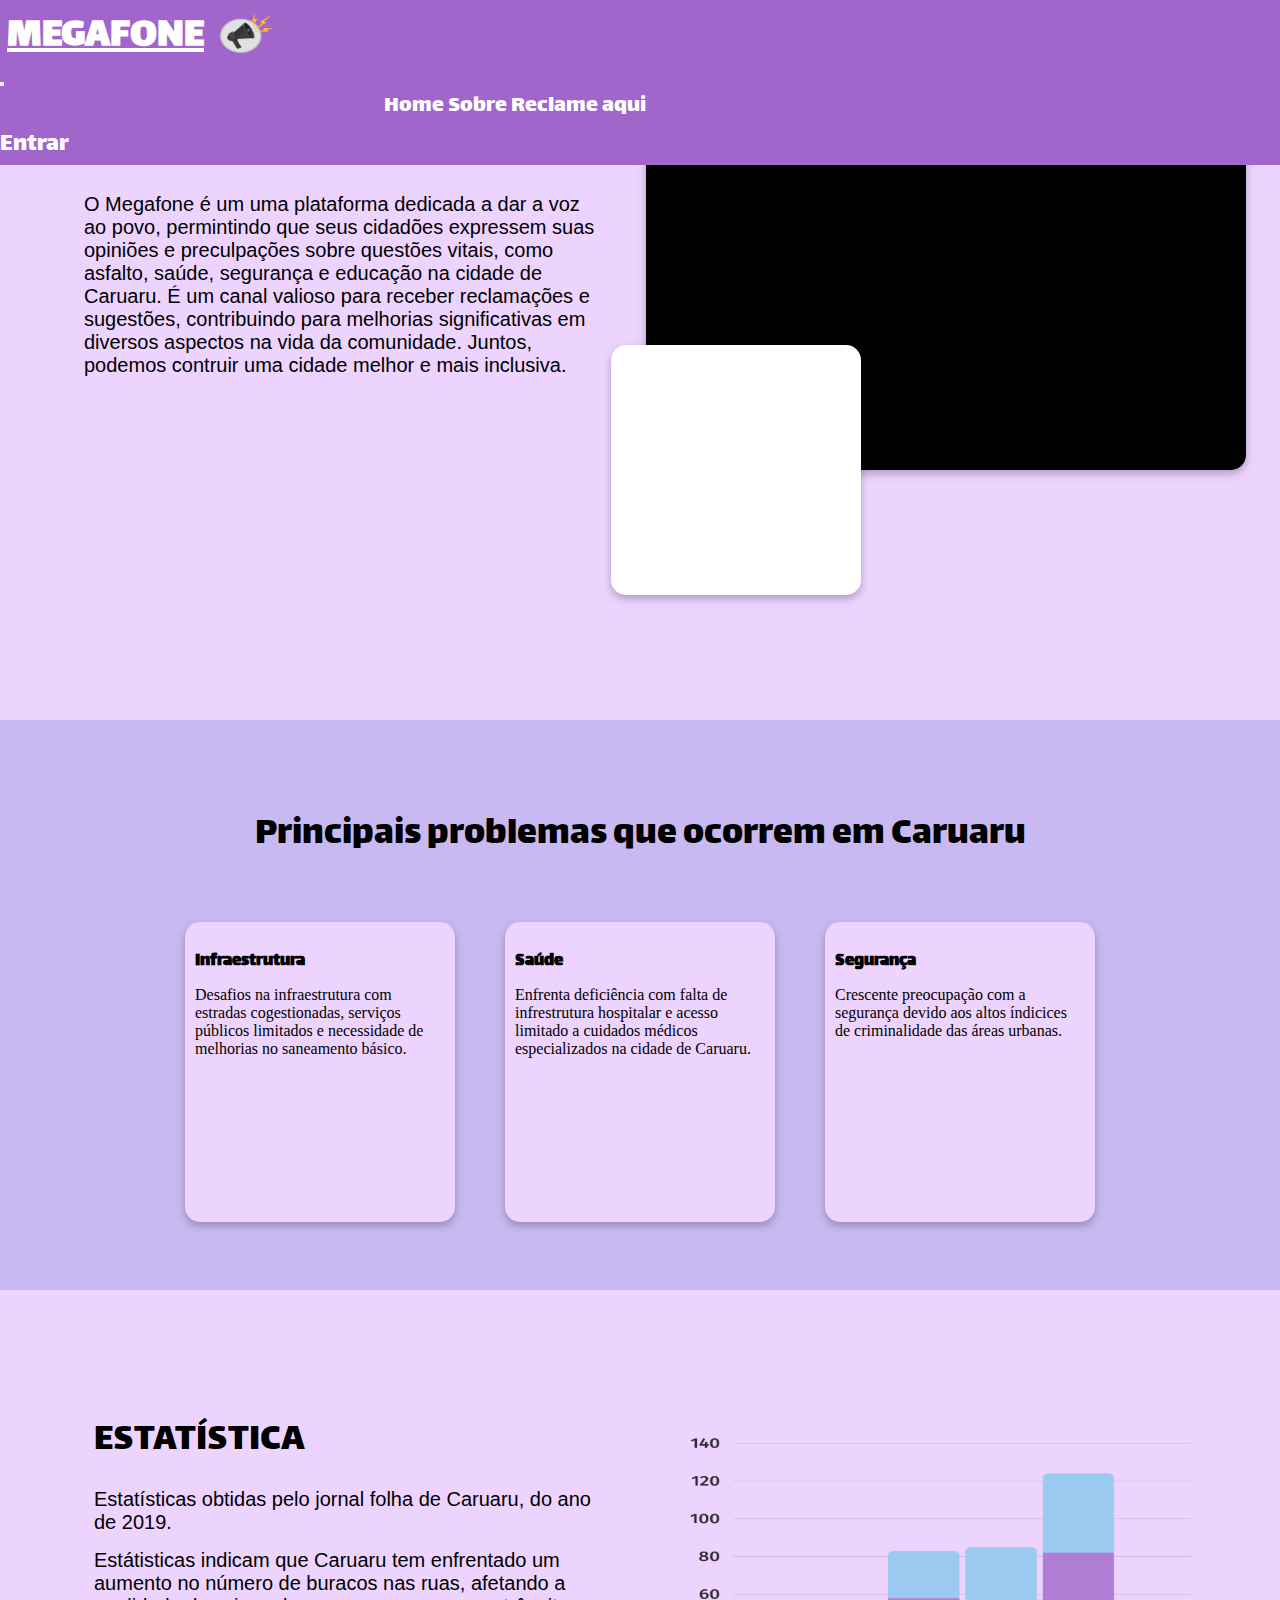
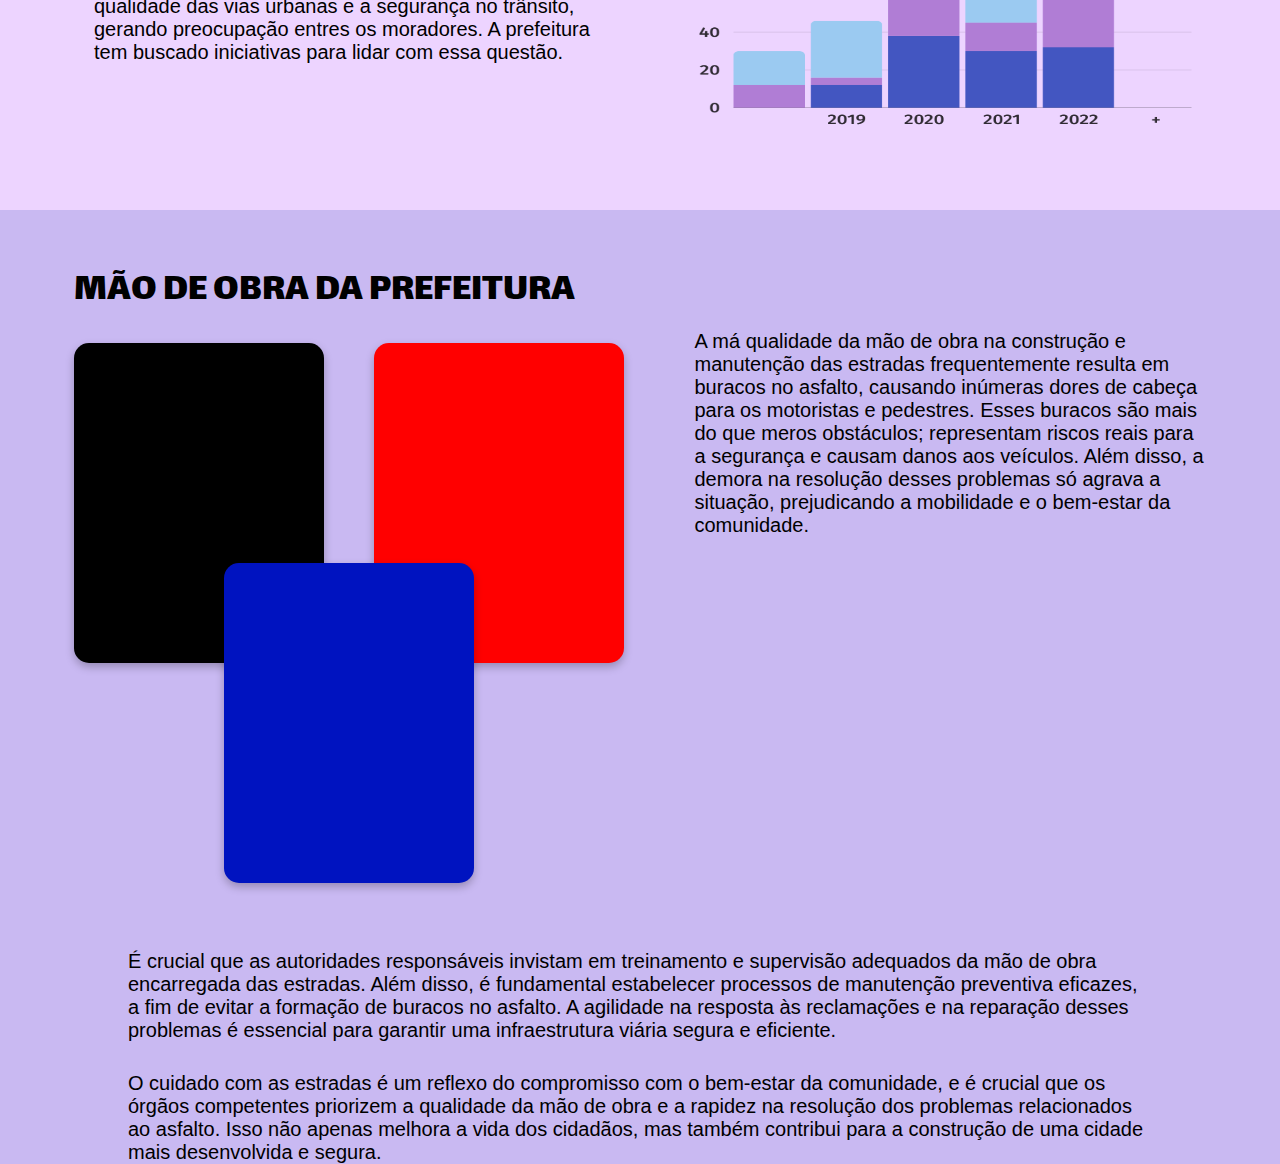
==== commit 4a87e79d: "1" ====
--- a/index.html
+++ b/index.html
@@ -18,7 +18,7 @@
 
 <body>
 
-
+    <!--parte superior com menu de navegação-->
     <nav id="menufixo" class="navbar navbar-expand-lg navbar-light bg-light p-0  ">
         <div class="container-fluid cordanav  ">
             <div class="centralizarlogo">
@@ -42,10 +42,9 @@
             <a id="linkentrar" href="/assets/login.html">Entrar</a>
         </div>
     </nav>
+    <!--parte superior com menu de navegação-->
 
-
-
-
+    <!--area sobre -->
     <section class="areasobre">
         <article>
             <h2>MEGAFONE</h2>
@@ -64,7 +63,9 @@
             </div>
         </div>
     </section>
+    <!--area sobre -->
 
+    <!--area principais problemas que ocorre em caruaru-->
     <section class="areaproblemas">
         <h2>Principais problemas que ocorrem em Caruaru</h2>
         <div class="cartoes">
@@ -85,7 +86,9 @@
             </div>
         </div>
     </section>
+    <!--area principais problemas que ocorre em caruaru-->
 
+    <!--area estatísticas-->
     <section class="areaestatistica">
         <article>
             <h2>ESTATÍSTICA</h2>
@@ -101,8 +104,39 @@
 
         </div>
     </section>
+    <!--area estatísticas-->
 
-    
+    <!--area mão de obra da prefeitura-->
+    <section class="areamao">
+        <div class="fotosm">
+            <h2>MÃO DE OBRA DA PREFEITURA</h2>
+            <div class="foto1m"></div>
+            <div class="foto2m"></div>
+            <div class="foto3m"></div>
+        </div>
+        <p>A má qualidade da mão de obra na construção e manutenção das estradas frequentemente resulta em buracos no
+            asfalto, causando inúmeras dores de cabeça para os motoristas e pedestres. Esses buracos são mais do que
+            meros obstáculos; representam riscos reais para a segurança e causam danos aos veículos. Além disso, a
+            demora na resolução desses problemas só agrava a situação, prejudicando a mobilidade e o bem-estar da
+            comunidade.
+        </p>
+    </section>
+
+    <section class="pmao">
+        <p>É crucial que as autoridades responsáveis invistam em treinamento e supervisão adequados da mão de obra
+            encarregada das estradas. Além disso, é fundamental estabelecer processos de manutenção preventiva eficazes,
+            a fim de evitar a formação de buracos no asfalto. A agilidade na resposta às reclamações e na reparação
+            desses problemas é essencial para garantir uma infraestrutura viária segura e eficiente.</p>
+        <p>O cuidado com as estradas é um reflexo do compromisso com o bem-estar da comunidade, e é crucial que os
+            órgãos competentes priorizem a qualidade da mão de obra e a rapidez na resolução dos problemas relacionados
+            ao asfalto. Isso não apenas melhora a vida dos cidadãos, mas também contribui para a construção de uma
+            cidade mais desenvolvida e segura.</p>
+    </section>
+    <!--area mão de obra da prefeitura-->
+
+    <!--area banner-->
+
+    <!--area banner-->
 
     <script src="https://cdn.jsdelivr.net/npm/bootstrap@5.3.2/dist/js/bootstrap.bundle.min.js"
         integrity="sha384-C6RzsynM9kWDrMNeT87bh95OGNyZPhcTNXj1NW7RuBCsyN/o0jlpcV8Qyq46cDfL"
@@ -110,6 +144,4 @@
 
 </body>
 
-</html>
-
-
+</html>--- a/css/style.css
+++ b/css/style.css
@@ -282,11 +282,88 @@
     margin: 25px auto;
 }
 
+
+
 /*==========AREA=ESTATISTICA=FIM==========*/
 
 /*==============AREA=MAO==================*/
 
-
+.areamao{
+    display: flex;
+    height: 700px;
+    background-color: var(--cor02);
+    padding: 20px 0 0 0;
+    justify-content: center;
+    gap: 120px;
+}
+
+.areamao p{
+    width: 40%;
+    margin-top: 100px;
+    font-family: Arial;
+    font-size: 20px;
+    font-style: normal;
+    font-weight: 400;
+}
+
+
+.fotosm h2{
+    font-family: var(--fontlogo);
+    font-size: 40px;
+    font-weight: 400;
+    margin-top: 30px;
+}
+
+.foto1m{
+    width: 250px;
+    height: 320px;
+    background-color: #000000;
+    top: 20px;
+    position: relative;
+    border-radius: 15px;
+    box-shadow: 0px 4px 8px 0px rgba(0, 0, 0, 0.25);
+}
+
+.foto2m{
+    width: 250px;
+    height: 320px;
+    background-color: #ff0000;
+    bottom: 300px;
+    left: 300px;
+    position: relative;
+    border-radius: 15px;
+    box-shadow: 0px 4px 8px 0px rgba(0, 0, 0, 0.25);
+}
+
+.foto3m{
+    width: 250px;
+    height: 320px;
+    background-color: rgb(0, 19, 192);
+    bottom: 400px;
+    left: 150px;
+    position: relative;
+    border-radius: 15px;
+    box-shadow: 0px 4px 8px 0px rgba(0, 0, 0, 0.25);
+}
+
+.pmao{
+    display: flex;
+    background-color: var(--cor02);
+    padding: 20px 0 0 0;
+    justify-content: center;
+    flex-direction: column;
+    margin: 0 auto;
+    gap: 30px;
+}
+
+.pmao p{
+    width: 80%;
+    font-family: Arial;
+    font-size: 20px;
+    font-style: normal;
+    font-weight: 400;
+    margin: 0 auto;
+}
 /*==========area=mao=final==============*/
 
 @media screen and (max-width: 450px) {
--- a/css/topo.css
+++ b/css/topo.css
@@ -125,7 +125,7 @@
 }
 
 
-@media screen and (max-width: 1000px) {
+@media screen and (max-width: 990px) {
 
     #linkentrar{
         display: none;
